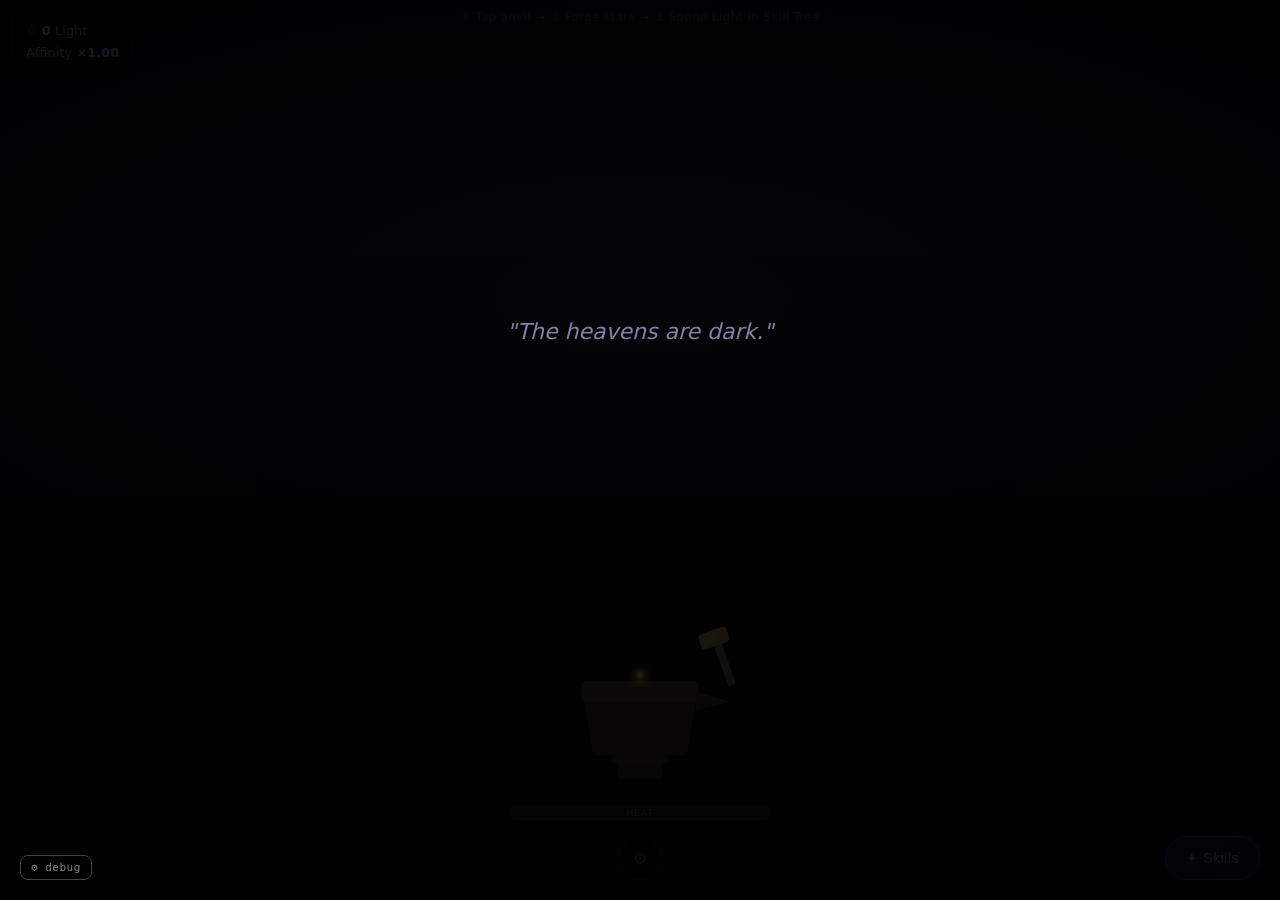
==== game-003-starforge/index.html @ 854ab7e2 "Add game 003: starforge" ====
<!DOCTYPE html>
<html lang="en">
<head>
<meta charset="UTF-8">
<meta name="viewport" content="width=device-width, initial-scale=1, viewport-fit=cover">
<title>Starforge</title>
<link rel="stylesheet" href="style.css">
</head>
<body>

<div id="game-root">

  <svg id="sky-canvas" xmlns="http://www.w3.org/2000/svg">
    <defs>
      <filter id="star-glow">
        <feGaussianBlur in="SourceGraphic" stdDeviation="2.5" result="blur"/>
        <feMerge><feMergeNode in="blur"/><feMergeNode in="SourceGraphic"/></feMerge>
      </filter>
      <filter id="star-glow-strong">
        <feGaussianBlur in="SourceGraphic" stdDeviation="5" result="blur"/>
        <feMerge><feMergeNode in="blur"/><feMergeNode in="SourceGraphic"/></feMerge>
      </filter>
      <filter id="anvil-glow">
        <feGaussianBlur in="SourceGraphic" stdDeviation="4" result="blur"/>
        <feMerge><feMergeNode in="blur"/><feMergeNode in="SourceGraphic"/></feMerge>
      </filter>
      <radialGradient id="sky-bg" cx="50%" cy="60%" r="75%">
        <stop offset="0%" stop-color="hsl(250,40%,14%)"/>
        <stop offset="100%" stop-color="hsl(240,30%,5%)"/>
      </radialGradient>
    </defs>
    <rect id="sky-bg-rect" width="100%" height="100%" fill="url(#sky-bg)"/>
    <g id="constellation-layer"></g>
    <g id="star-layer"></g>
    <g id="particle-layer"></g>
    <g id="flying-star-layer"></g>
  </svg>

  <div id="forge-area">
    <svg id="forge-svg" xmlns="http://www.w3.org/2000/svg" viewBox="0 0 240 180">
      <defs>
        <radialGradient id="ember-glow" cx="50%" cy="50%" r="50%">
          <stop offset="0%" stop-color="#fff8e0" stop-opacity="1"/>
          <stop offset="40%" stop-color="#ffb830" stop-opacity="0.8"/>
          <stop offset="100%" stop-color="#ff6000" stop-opacity="0"/>
        </radialGradient>
        <filter id="ember-filter">
          <feGaussianBlur in="SourceGraphic" stdDeviation="3" result="blur"/>
          <feMerge><feMergeNode in="blur"/><feMergeNode in="SourceGraphic"/></feMerge>
        </filter>
      </defs>
      <!-- Anvil group — hit area -->
      <g id="anvil-hit" style="cursor:pointer">
        <!-- invisible expanded hitbox -->
        <rect x="60" y="40" width="120" height="140" fill="transparent"/>
        <!-- Hammer group (swings on click) -->
        <g id="hammer-group" transform="rotate(-20, 195, 70)">
          <rect x="178" y="54" width="6" height="38" rx="2" fill="#8a7a6a"/>
          <rect x="169" y="48" width="22" height="12" rx="3" fill="#c8a060"/>
          <rect x="171" y="51" width="10" height="6" rx="1" fill="#e0b870" opacity="0.7"/>
        </g>
        <!-- Anvil body -->
        <g id="anvil-body">
          <!-- Pedestal -->
          <rect x="103" y="150" width="34" height="16" rx="3" fill="#3a3028"/>
          <rect x="99" y="148" width="42" height="6" rx="2" fill="#4a3d30"/>
          <!-- Main body trapezoid -->
          <polygon points="85,148 155,148 162,105 78,105" fill="#4a3d30"/>
          <!-- Top face -->
          <rect x="76" y="92" width="88" height="16" rx="4" fill="#5a4a38"/>
          <!-- Horn (right side) -->
          <polygon points="162,100 188,108 162,114" fill="#4a3d30"/>
          <polygon points="162,100 188,108 162,103" fill="#5a4a38" opacity="0.6"/>
          <!-- Highlights -->
          <rect x="78" y="93" width="84" height="4" rx="2" fill="#7a6a54" opacity="0.6"/>
          <polygon points="87,148 153,148 160,108 80,108" fill="#3d3028" opacity="0.4"/>
        </g>
        <!-- Ember on anvil top -->
        <g id="ember-group" filter="url(#ember-filter)">
          <circle id="ember-outer" cx="120" cy="88" r="14" fill="url(#ember-glow)" opacity="0.7"/>
          <circle id="ember-core" cx="120" cy="88" r="6" fill="#ffcc60" opacity="0.9"/>
          <circle id="ember-hot" cx="120" cy="88" r="3" fill="white" opacity="0.95"/>
        </g>
      </g>
    </svg>
    <div id="heat-bar-wrap">
      <div id="heat-bar-fill"></div>
      <span id="heat-label">Heat</span>
    </div>
  </div>

  <div id="hud">
    <div class="h-line">☆ <span class="h-val" id="stars-disp">0</span> Light</div>
    <div class="h-line">Affinity <span class="h-aff" id="affinity-disp">×1.00</span></div>
  </div>

  <div id="header-strip">① Tap anvil → ② Forge stars → ③ Spend Light in Skill Tree</div>

  <button id="skills-btn" aria-label="Open skills">✦ Skills</button>
  <button id="settings-btn" aria-label="Settings">⚙</button>

  <div id="skills-drawer">
    <div id="drawer-head">
      <span id="drawer-title">Skill Tree</span>
      <button id="drawer-close" aria-label="Close">✕</button>
    </div>
    <div id="drawer-body"></div>
  </div>

  <div id="settings-menu">
    <button id="export-btn">Export Save</button>
    <button id="import-btn">Import Save</button>
    <button id="reset-btn">Reset Game</button>
    <button id="settings-close">✕ Close</button>
  </div>

  <div id="import-modal" style="display:none">
    <div id="import-box">
      <div class="modal-title">Paste Save String</div>
      <textarea id="import-ta" placeholder="Paste base64 save here..."></textarea>
      <div id="import-btns">
        <button id="import-confirm">Import</button>
        <button id="import-cancel">Cancel</button>
      </div>
    </div>
  </div>

  <div id="supernova-btn-wrap">
    <button id="supernova-btn">✦ Supernova</button>
  </div>

  <div id="confirm-modal" style="display:none">
    <div id="confirm-box">
      <div class="modal-title">Supernova</div>
      <div id="confirm-msg"></div>
      <div id="confirm-btns">
        <button id="confirm-yes">Ignite</button>
        <button id="confirm-no">Cancel</button>
      </div>
    </div>
  </div>

  <div id="toast-container"></div>
  <div id="flash-overlay"></div>

  <div id="intro-overlay">
    <div id="intro-lines">
      <div class="intro-line" id="il-1">"The heavens are dark."</div>
      <div class="intro-line" id="il-2">"You are the last Starsmith."</div>
      <div class="intro-line" id="il-3">"Tap the anvil — forge light from fallen embers."</div>
    </div>
    <div id="intro-anvil-hint" style="opacity:0">
      <div id="intro-pulse-ring"></div>
      <div id="intro-hint-text">Tap the anvil below to begin</div>
    </div>
  </div>

</div>

<!-- Load order: data → canvas → ui → game → debug -->
<script src="data.js"></script>
<script src="canvas.js"></script>
<script src="ui.js"></script>
<script src="game.js"></script>
<script src="../debug.js"></script>

</body>
</html>
---- game-003-starforge/style.css ----
/* style.css — Starforge */

:root {
  --sky-hue: 250;
  --ember: #ffb830;
  --accent: hsl(228, 75%, 61%);
  --text-muted: #7a7a9a;
  --bg-deep: hsl(240,30%,5%);
}

* { margin: 0; padding: 0; box-sizing: border-box; }

html, body {
  width: 100%; height: 100%;
  overflow: hidden;
  background: var(--bg-deep);
  font-family: system-ui, sans-serif;
  color: #c8c8e8;
  user-select: none;
  -webkit-user-select: none;
}

/* ---------- Root layout ---------- */
#game-root {
  position: fixed; inset: 0;
  display: flex; flex-direction: column;
}

/* ---------- Sky (top 55%) ---------- */
#sky-canvas {
  flex: 0 0 55vh;
  width: 100%;
  display: block;
  touch-action: none;
}

/* ---------- Forge area (middle 35%+) ---------- */
#forge-area {
  flex: 1;
  display: flex;
  flex-direction: column;
  align-items: center;
  justify-content: center;
  position: relative;
  padding-bottom: clamp(8px, 2vh, 20px);
}

#forge-svg {
  width: clamp(180px, 28vw, 320px);
  height: auto;
  display: block;
  touch-action: none;
}

#anvil-hit {
  touch-action: manipulation;
}

/* ---------- Heat bar ---------- */
#heat-bar-wrap {
  position: relative;
  width: clamp(140px, 24vw, 260px);
  height: 14px;
  background: rgba(255,255,255,0.07);
  border-radius: 8px;
  overflow: hidden;
  margin-top: 8px;
  border: 1px solid rgba(255,255,255,0.1);
}

#heat-bar-fill {
  height: 100%;
  width: 0%;
  background: linear-gradient(90deg, #c04000, #ffb830, #fff8c0);
  border-radius: 8px;
  transition: width 0.1s linear, background 0.3s;
}

#heat-bar-fill.heat-pulse {
  animation: heat-glow 0.4s ease-in-out infinite alternate;
}

#heat-label {
  position: absolute;
  inset: 0;
  display: flex; align-items: center; justify-content: center;
  font-size: 9px;
  color: rgba(255,255,255,0.4);
  letter-spacing: 1px;
  text-transform: uppercase;
  pointer-events: none;
}

/* ---------- HUD ---------- */
#hud {
  position: fixed; top: 12px; left: 12px; z-index: 100;
  background: rgba(0,0,0,0.5);
  border: 1px solid rgba(255,255,255,0.08);
  border-radius: 10px;
  padding: 7px 13px;
  line-height: 1.7;
  backdrop-filter: blur(4px);
}
#hud .h-line { font-size: 13px; color: #a8a8cc; }
#hud .h-val  { color: #ffcc60; font-weight: 600; }
#hud .h-aff  { color: #a0b8ff; font-weight: 600; }

/* ---------- Header strip ---------- */
#header-strip {
  position: fixed; top: 10px; left: 50%; transform: translateX(-50%);
  z-index: 100;
  font-size: 9pt; color: #55556a; letter-spacing: 0.3px;
  pointer-events: none; white-space: nowrap;
}

/* ---------- Skills button (bottom-right) ---------- */
#skills-btn {
  position: fixed; bottom: 20px; right: 20px; z-index: 200;
  background: linear-gradient(135deg, #1a1a3a, #0e0e24);
  border: 1.5px solid #4040a0;
  border-radius: 50px;
  color: #a0a0ff;
  font-size: 14px;
  padding: 11px 20px;
  cursor: pointer;
  letter-spacing: 0.5px;
  touch-action: manipulation;
  transition: box-shadow 0.3s;
  box-shadow: 0 0 12px #4040a055;
  min-width: 44px; min-height: 44px;
}
#skills-btn:hover { box-shadow: 0 0 22px #8080ff88; }

/* ---------- Settings button (bottom-center) ---------- */
#settings-btn {
  position: fixed; bottom: 20px; left: 50%; transform: translateX(-50%);
  z-index: 200;
  background: rgba(0,0,0,0.5);
  border: 1px solid rgba(255,255,255,0.12);
  border-radius: 50%;
  color: #666688;
  font-size: 16px;
  width: 44px; height: 44px;
  cursor: pointer;
  touch-action: manipulation;
  transition: color 0.2s;
}
#settings-btn:hover { color: #aaaacc; }

/* ---------- Settings menu ---------- */
#settings-menu {
  position: fixed; bottom: 74px; left: 50%; transform: translateX(-50%);
  z-index: 300;
  background: #0e0e1e;
  border: 1px solid rgba(255,255,255,0.1);
  border-radius: 12px;
  padding: 10px;
  display: none;
  flex-direction: column;
  gap: 6px;
  min-width: 160px;
  box-shadow: 0 4px 24px rgba(0,0,0,0.6);
}
#settings-menu.open { display: flex; }
#settings-menu button {
  background: rgba(255,255,255,0.05);
  border: 1px solid rgba(255,255,255,0.1);
  border-radius: 8px;
  color: #a0a0c0;
  font-size: 13px;
  padding: 9px 16px;
  cursor: pointer;
  touch-action: manipulation;
  text-align: left;
  transition: background 0.2s;
}
#settings-menu button:hover { background: rgba(255,255,255,0.1); }
#settings-close { color: #666688; }

/* ---------- Skill drawer ---------- */
#skills-drawer {
  position: fixed; top: 0; right: -45%;
  width: clamp(280px, 42%, 420px);
  height: 100vh; z-index: 300;
  background: #08081a;
  border-left: 1px solid rgba(255,255,255,0.08);
  display: flex; flex-direction: column;
  transition: right 0.35s cubic-bezier(0.4,0,0.2,1);
  overflow: hidden;
}
#skills-drawer.open { right: 0; }

@media (max-width: 700px) {
  #skills-drawer { width: 100%; right: -100%; }
  #skills-drawer.open { right: 0; }
}

#drawer-head {
  padding: 16px 14px 10px;
  display: flex; align-items: center; justify-content: space-between;
  border-bottom: 1px solid rgba(255,255,255,0.06);
  flex-shrink: 0;
}
#drawer-title { font-size: 15px; color: #a0a0d8; letter-spacing: 1px; }
#drawer-close {
  background: none; border: none; color: #555577;
  font-size: 20px; cursor: pointer; line-height: 1; padding: 4px 6px;
  touch-action: manipulation;
}
#drawer-close:hover { color: #a0a0d8; }

#drawer-body {
  flex: 1; overflow-y: auto;
  padding: 10px 10px 80px;
}
#drawer-body::-webkit-scrollbar { width: 4px; }
#drawer-body::-webkit-scrollbar-thumb { background: #222244; border-radius: 2px; }

.branch-section { margin-bottom: 14px; }
.branch-header {
  font-size: 11px; letter-spacing: 1px; text-transform: uppercase;
  color: #5555aa; padding: 6px 4px 4px; font-weight: 600;
}

.skill-node {
  margin: 4px 0; padding: 9px 12px;
  border-radius: 8px;
  border: 1.5px solid #1e1e3a;
  background: #10102a;
  cursor: default;
  transition: box-shadow 0.3s, background 0.2s;
}
.skill-node.locked { border-color: #181830; }
.skill-node.locked .sn-name { color: #333355; }
.skill-node.locked .sn-lore { color: #222240; }
.skill-node.locked .sn-effect { color: #282848; }
.skill-node.locked .sn-cost { color: #282848; }
.skill-node.available {
  border-color: #5555cc; cursor: pointer;
  animation: avail-pulse 2s ease-in-out infinite;
}
.skill-node.available:hover { background: #14143a; }
.skill-node.owned { background: #14143a; border-color: #3333aa; border-left: 3px solid #7070ee; }
.skill-node.owned .sn-name { color: #a0a0ff; }
.skill-node.owned .sn-cost { display: none; }
.skill-node.owned .sn-req  { display: none; }

.sn-name   { font-size: 13px; font-weight: 600; margin-bottom: 2px; color: #c0c0e8; }
.sn-lore   { font-size: 10px; font-style: italic; color: #444466; margin-bottom: 4px; line-height: 1.4; }
.sn-effect { font-size: 10px; color: #7070aa; margin-top: 2px; }
.sn-cost   { font-size: 11px; color: #ffcc60; margin-top: 4px; }
.sn-req    { font-size: 10px; color: #885500; margin-top: 2px; }

.skill-node.flash-node { animation: node-flash 0.4s ease-out; }

/* ---------- Supernova button ---------- */
#supernova-btn-wrap {
  position: fixed; bottom: 70px; right: 20px; z-index: 200;
  display: none;
}
#supernova-btn {
  background: linear-gradient(135deg, #3a1a6a, #1a0a3a);
  border: 1.5px solid #aa55ff;
  border-radius: 50px;
  color: #ddaaff;
  font-size: 14px;
  padding: 11px 22px;
  cursor: pointer;
  touch-action: manipulation;
  letter-spacing: 0.5px;
  box-shadow: 0 0 18px #aa55ff55;
  animation: supernova-pulse 2s ease-in-out infinite;
  min-height: 44px;
}

/* ---------- Toast ---------- */
#toast-container {
  position: fixed; bottom: 80px; left: 50%; transform: translateX(-50%);
  z-index: 500;
  display: flex; flex-direction: column; align-items: center; gap: 6px;
  pointer-events: none;
}
.toast {
  background: rgba(20,20,50,0.92);
  border: 1px solid rgba(100,100,200,0.3);
  border-radius: 20px;
  padding: 8px 20px;
  font-size: 13px; color: #c0c0e8;
  opacity: 0; transform: translateY(8px);
  transition: opacity 0.3s, transform 0.3s;
  font-style: italic;
}
.toast.toast-show { opacity: 1; transform: translateY(0); }

/* ---------- Flash overlay ---------- */
#flash-overlay {
  position: fixed; inset: 0;
  pointer-events: none; z-index: 999;
  opacity: 0; background: #aa55ff;
}

/* ---------- Intro overlay ---------- */
#intro-overlay {
  position: fixed; inset: 0; z-index: 600;
  background: rgba(0,0,0,0.88);
  display: flex; flex-direction: column;
  align-items: center; justify-content: center;
  gap: 0;
  pointer-events: all;
}

#intro-lines {
  display: flex; flex-direction: column; align-items: center; gap: 18px;
  margin-bottom: 40px;
}
.intro-line {
  font-size: clamp(16px, 3vw, 22px);
  color: #8080aa;
  font-style: italic;
  text-align: center;
  opacity: 0; transform: translateY(12px);
  transition: opacity 0.8s ease, transform 0.8s ease;
  max-width: 500px;
  padding: 0 20px;
}
.intro-line.visible { opacity: 1; transform: translateY(0); }

#intro-anvil-hint {
  display: flex; flex-direction: column; align-items: center; gap: 12px;
}
#intro-pulse-ring {
  width: 60px; height: 60px;
  border-radius: 50%;
  border: 2px solid #ffb830;
  animation: intro-ring 1s ease-in-out infinite alternate;
}
#intro-hint-text {
  font-size: 13px; color: #ffb83088; letter-spacing: 0.5px;
}

/* ---------- Modals ---------- */
#import-modal, #confirm-modal {
  position: fixed; inset: 0; z-index: 700;
  background: rgba(0,0,0,0.8);
  display: none; align-items: center; justify-content: center;
}
#import-box, #confirm-box {
  background: #10102a;
  border: 1px solid rgba(255,255,255,0.1);
  border-radius: 14px;
  padding: 24px;
  width: min(360px, 90vw);
  display: flex; flex-direction: column; gap: 14px;
}
.modal-title { font-size: 15px; color: #a0a0d8; font-weight: 600; letter-spacing: 0.5px; }
#import-ta {
  width: 100%; height: 100px;
  background: rgba(255,255,255,0.05);
  border: 1px solid rgba(255,255,255,0.1);
  border-radius: 8px;
  color: #c0c0e8; font-size: 12px; font-family: monospace;
  padding: 8px; resize: none;
}
#import-btns, #confirm-btns { display: flex; gap: 10px; justify-content: flex-end; }
#import-btns button, #confirm-btns button {
  background: rgba(255,255,255,0.07);
  border: 1px solid rgba(255,255,255,0.15);
  border-radius: 8px; color: #a0a0c8;
  font-size: 13px; padding: 8px 18px;
  cursor: pointer; touch-action: manipulation;
  transition: background 0.2s;
}
#import-btns button:hover, #confirm-btns button:hover { background: rgba(255,255,255,0.14); }
#import-confirm, #confirm-yes {
  background: rgba(100,60,200,0.3);
  border-color: #6644cc;
  color: #c0a0ff;
}
#confirm-msg { font-size: 13px; color: #8888aa; line-height: 1.5; }

/* ---------- Keyframes ---------- */
@keyframes star-twinkle {
  0%, 100% { opacity: 1; }
  50%       { opacity: 0.7; }
}
@keyframes avail-pulse {
  0%, 100% { box-shadow: 0 0 5px #3333aa; }
  50%       { box-shadow: 0 0 16px #5555cc, 0 0 28px #3333aa44; }
}
@keyframes node-flash {
  0%   { filter: brightness(1); }
  40%  { filter: brightness(2.5) saturate(2); }
  100% { filter: brightness(1); }
}
@keyframes heat-glow {
  0%   { box-shadow: inset 0 0 6px #ffb830aa; }
  100% { box-shadow: inset 0 0 16px #fff8c0cc, 0 0 10px #ffb83066; }
}
@keyframes supernova-pulse {
  0%, 100% { box-shadow: 0 0 10px #aa55ff55; }
  50%       { box-shadow: 0 0 24px #aa55ffaa, 0 0 40px #aa55ff44; }
}
@keyframes intro-ring {
  0%   { transform: scale(0.9); opacity: 0.6; box-shadow: 0 0 8px #ffb83088; }
  100% { transform: scale(1.15); opacity: 1; box-shadow: 0 0 22px #ffb830cc; }
}
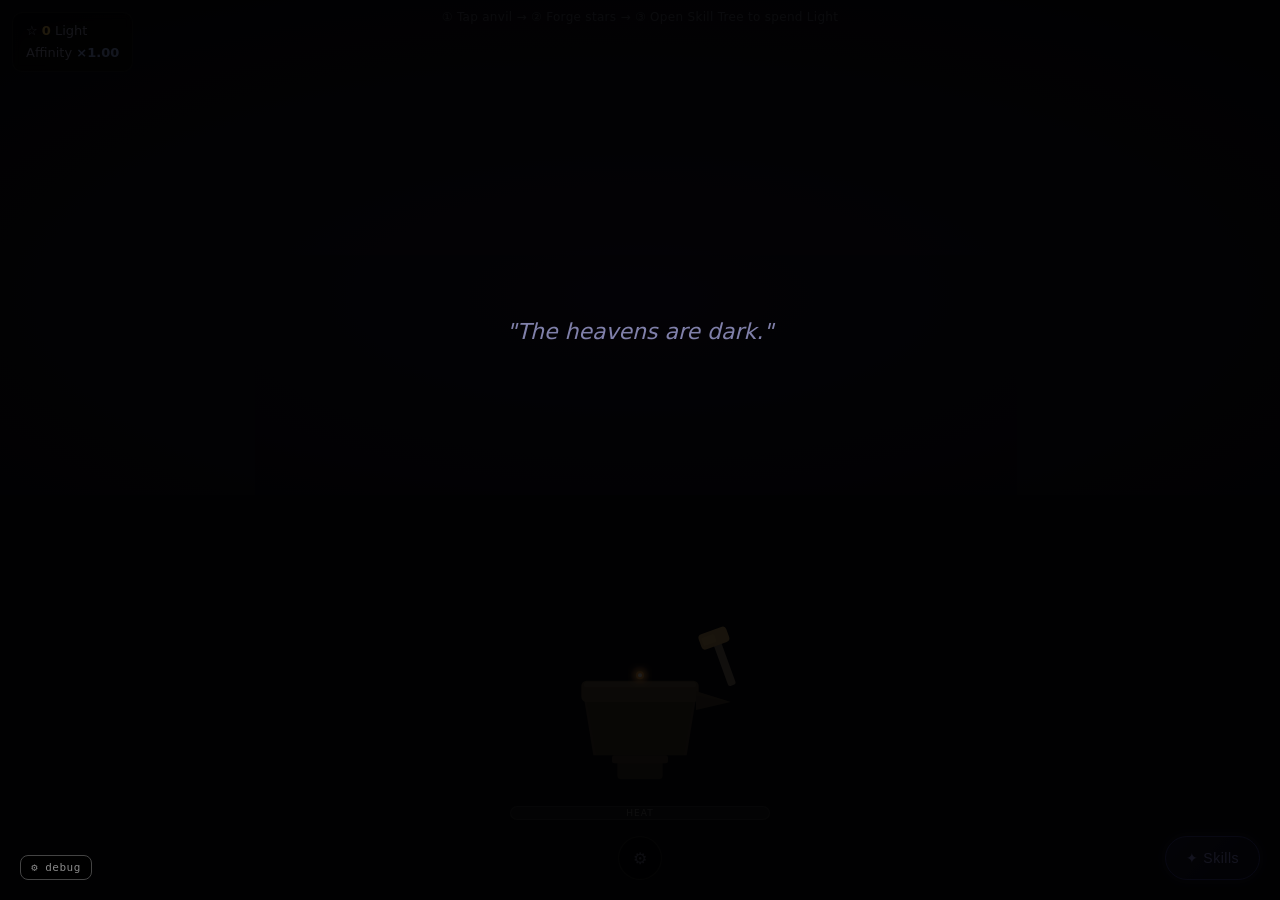
==== commit 53a078c4: "game-003: rework skills into branching tree modal + 7 new mechanics; log playtest feedback" ====
--- a/game-003-starforge/index.html
+++ b/game-003-starforge/index.html
@@ -34,6 +34,9 @@
     <g id="star-layer"></g>
     <g id="particle-layer"></g>
     <g id="flying-star-layer"></g>
+    <g id="shooting-star-layer"></g>
+    <g id="chain-lightning-layer"></g>
+    <g id="comet-layer"></g>
   </svg>
 
   <div id="forge-area">
@@ -50,32 +53,23 @@
         </filter>
       </defs>
       <!-- Anvil group — hit area -->
-      <g id="anvil-hit" style="cursor:pointer">
-        <!-- invisible expanded hitbox -->
+      <g id="anvil-hit" style="cursor:pointer;touch-action:manipulation">
         <rect x="60" y="40" width="120" height="140" fill="transparent"/>
-        <!-- Hammer group (swings on click) -->
         <g id="hammer-group" transform="rotate(-20, 195, 70)">
           <rect x="178" y="54" width="6" height="38" rx="2" fill="#8a7a6a"/>
           <rect x="169" y="48" width="22" height="12" rx="3" fill="#c8a060"/>
           <rect x="171" y="51" width="10" height="6" rx="1" fill="#e0b870" opacity="0.7"/>
         </g>
-        <!-- Anvil body -->
         <g id="anvil-body">
-          <!-- Pedestal -->
           <rect x="103" y="150" width="34" height="16" rx="3" fill="#3a3028"/>
           <rect x="99" y="148" width="42" height="6" rx="2" fill="#4a3d30"/>
-          <!-- Main body trapezoid -->
           <polygon points="85,148 155,148 162,105 78,105" fill="#4a3d30"/>
-          <!-- Top face -->
           <rect x="76" y="92" width="88" height="16" rx="4" fill="#5a4a38"/>
-          <!-- Horn (right side) -->
           <polygon points="162,100 188,108 162,114" fill="#4a3d30"/>
           <polygon points="162,100 188,108 162,103" fill="#5a4a38" opacity="0.6"/>
-          <!-- Highlights -->
           <rect x="78" y="93" width="84" height="4" rx="2" fill="#7a6a54" opacity="0.6"/>
           <polygon points="87,148 153,148 160,108 80,108" fill="#3d3028" opacity="0.4"/>
         </g>
-        <!-- Ember on anvil top -->
         <g id="ember-group" filter="url(#ember-filter)">
           <circle id="ember-outer" cx="120" cy="88" r="14" fill="url(#ember-glow)" opacity="0.7"/>
           <circle id="ember-core" cx="120" cy="88" r="6" fill="#ffcc60" opacity="0.9"/>
@@ -94,17 +88,21 @@
     <div class="h-line">Affinity <span class="h-aff" id="affinity-disp">×1.00</span></div>
   </div>
 
-  <div id="header-strip">① Tap anvil → ② Forge stars → ③ Spend Light in Skill Tree</div>
+  <div id="header-strip">① Tap anvil → ② Forge stars → ③ Open Skill Tree to spend Light</div>
 
-  <button id="skills-btn" aria-label="Open skills">✦ Skills</button>
+  <button id="skills-btn" aria-label="Open skill tree">✦ Skills</button>
   <button id="settings-btn" aria-label="Settings">⚙</button>
 
-  <div id="skills-drawer">
-    <div id="drawer-head">
-      <span id="drawer-title">Skill Tree</span>
-      <button id="drawer-close" aria-label="Close">✕</button>
+  <!-- ===== SKILL MODAL (replaces drawer) ===== -->
+  <div id="skill-modal" role="dialog" aria-modal="true" aria-label="Skill Tree">
+    <div id="skill-modal-box">
+      <div id="skill-modal-head">
+        <span id="skill-modal-title">Skill Tree</span>
+        <span id="modal-light-count">0 Light</span>
+        <button id="modal-close-btn" aria-label="Close skill tree" style="touch-action:manipulation">✕</button>
+      </div>
+      <div id="skill-tree-container"></div>
     </div>
-    <div id="drawer-body"></div>
   </div>
 
   <div id="settings-menu">
--- a/game-003-starforge/style.css
+++ b/game-003-starforge/style.css
@@ -1,4 +1,4 @@
-/* style.css — Starforge */
+/* style.css — Starforge v2 */
 
 :root {
   --sky-hue: 250;
@@ -34,7 +34,7 @@
   touch-action: none;
 }
 
-/* ---------- Forge area (middle 35%+) ---------- */
+/* ---------- Forge area ---------- */
 #forge-area {
   flex: 1;
   display: flex;
@@ -50,6 +50,59 @@
   height: auto;
   display: block;
   touch-action: none;
+}
+
+/* Twin anvil layout */
+.twin-anvil-wrap {
+  display: flex;
+  flex-direction: row;
+  gap: clamp(10px, 3vw, 32px);
+  align-items: center;
+  justify-content: center;
+  width: 100%;
+}
+.forge-container {
+  display: flex;
+  flex-direction: column;
+  align-items: center;
+  gap: 4px;
+}
+.forge-container #forge-svg,
+.forge-svg-2 {
+  width: clamp(130px, 20vw, 230px);
+  height: auto;
+  display: block;
+  touch-action: none;
+}
+.heat-bar-wrap-inline {
+  position: relative;
+  width: clamp(110px, 18vw, 200px);
+  height: 14px;
+  background: rgba(255,255,255,0.07);
+  border-radius: 8px;
+  overflow: hidden;
+  border: 1px solid rgba(255,255,255,0.1);
+}
+.heat-bar-fill-2 {
+  height: 100%;
+  width: 0%;
+  background: linear-gradient(90deg, #c04000, #ffb830, #fff8c0);
+  border-radius: 8px;
+  transition: width 0.1s linear;
+}
+.heat-label-2 {
+  position: absolute;
+  inset: 0;
+  display: flex; align-items: center; justify-content: center;
+  font-size: 9px;
+  color: rgba(255,255,255,0.4);
+  letter-spacing: 1px;
+  text-transform: uppercase;
+  pointer-events: none;
+}
+
+@media (max-width: 600px) {
+  .twin-anvil-wrap { flex-direction: column; gap: 8px; }
 }
 
 #anvil-hit {
@@ -177,81 +230,154 @@
 #settings-menu button:hover { background: rgba(255,255,255,0.1); }
 #settings-close { color: #666688; }
 
-/* ---------- Skill drawer ---------- */
-#skills-drawer {
-  position: fixed; top: 0; right: -45%;
-  width: clamp(280px, 42%, 420px);
-  height: 100vh; z-index: 300;
+/* ---------- SKILL MODAL ---------- */
+#skill-modal {
+  position: fixed; inset: 0;
+  z-index: 400;
+  background: rgba(0,0,0,0.75);
+  display: none;
+  align-items: center;
+  justify-content: center;
+  backdrop-filter: blur(3px);
+  /* scale+fade in */
+  opacity: 0;
+  pointer-events: none;
+  transition: opacity 180ms ease;
+}
+#skill-modal.open {
+  display: flex;
+  opacity: 1;
+  pointer-events: all;
+  animation: modal-in 180ms ease forwards;
+}
+
+#skill-modal-box {
   background: #08081a;
-  border-left: 1px solid rgba(255,255,255,0.08);
-  display: flex; flex-direction: column;
-  transition: right 0.35s cubic-bezier(0.4,0,0.2,1);
+  border: 1px solid rgba(255,255,255,0.08);
+  border-radius: 16px;
+  width: min(92vw, 620px);
+  max-height: 90vh;
+  display: flex;
+  flex-direction: column;
   overflow: hidden;
-}
-#skills-drawer.open { right: 0; }
-
-@media (max-width: 700px) {
-  #skills-drawer { width: 100%; right: -100%; }
-  #skills-drawer.open { right: 0; }
-}
-
-#drawer-head {
-  padding: 16px 14px 10px;
-  display: flex; align-items: center; justify-content: space-between;
+  box-shadow: 0 8px 48px rgba(0,0,0,0.8), 0 0 0 1px rgba(80,80,200,0.15);
+}
+
+@media (max-width: 500px) {
+  #skill-modal-box {
+    width: 100vw;
+    max-height: 100dvh;
+    border-radius: 0;
+  }
+}
+
+#skill-modal-head {
+  display: flex;
+  align-items: center;
+  gap: 10px;
+  padding: 14px 16px 10px;
   border-bottom: 1px solid rgba(255,255,255,0.06);
   flex-shrink: 0;
 }
-#drawer-title { font-size: 15px; color: #a0a0d8; letter-spacing: 1px; }
-#drawer-close {
+#skill-modal-title {
+  font-size: 15px;
+  color: #a0a0d8;
+  letter-spacing: 1px;
+  font-weight: 600;
+  flex: 1;
+}
+#modal-light-count {
+  font-size: 12px;
+  color: #ffcc60;
+  font-weight: 600;
+  margin-right: 6px;
+}
+#modal-close-btn {
   background: none; border: none; color: #555577;
   font-size: 20px; cursor: pointer; line-height: 1; padding: 4px 6px;
   touch-action: manipulation;
-}
-#drawer-close:hover { color: #a0a0d8; }
-
-#drawer-body {
-  flex: 1; overflow-y: auto;
-  padding: 10px 10px 80px;
-}
-#drawer-body::-webkit-scrollbar { width: 4px; }
-#drawer-body::-webkit-scrollbar-thumb { background: #222244; border-radius: 2px; }
-
-.branch-section { margin-bottom: 14px; }
-.branch-header {
-  font-size: 11px; letter-spacing: 1px; text-transform: uppercase;
-  color: #5555aa; padding: 6px 4px 4px; font-weight: 600;
-}
-
-.skill-node {
-  margin: 4px 0; padding: 9px 12px;
-  border-radius: 8px;
-  border: 1.5px solid #1e1e3a;
-  background: #10102a;
-  cursor: default;
-  transition: box-shadow 0.3s, background 0.2s;
-}
-.skill-node.locked { border-color: #181830; }
-.skill-node.locked .sn-name { color: #333355; }
-.skill-node.locked .sn-lore { color: #222240; }
-.skill-node.locked .sn-effect { color: #282848; }
-.skill-node.locked .sn-cost { color: #282848; }
-.skill-node.available {
-  border-color: #5555cc; cursor: pointer;
-  animation: avail-pulse 2s ease-in-out infinite;
-}
-.skill-node.available:hover { background: #14143a; }
-.skill-node.owned { background: #14143a; border-color: #3333aa; border-left: 3px solid #7070ee; }
-.skill-node.owned .sn-name { color: #a0a0ff; }
-.skill-node.owned .sn-cost { display: none; }
-.skill-node.owned .sn-req  { display: none; }
-
-.sn-name   { font-size: 13px; font-weight: 600; margin-bottom: 2px; color: #c0c0e8; }
-.sn-lore   { font-size: 10px; font-style: italic; color: #444466; margin-bottom: 4px; line-height: 1.4; }
-.sn-effect { font-size: 10px; color: #7070aa; margin-top: 2px; }
-.sn-cost   { font-size: 11px; color: #ffcc60; margin-top: 4px; }
-.sn-req    { font-size: 10px; color: #885500; margin-top: 2px; }
-
-.skill-node.flash-node { animation: node-flash 0.4s ease-out; }
+  min-width: 44px; min-height: 44px;
+  display: flex; align-items: center; justify-content: center;
+  border-radius: 8px;
+  transition: color 0.2s, background 0.2s;
+}
+#modal-close-btn:hover { color: #a0a0d8; background: rgba(255,255,255,0.06); }
+
+#skill-tree-container {
+  flex: 1;
+  overflow-y: auto;
+  overflow-x: hidden;
+  padding: 10px 8px 20px;
+}
+#skill-tree-container::-webkit-scrollbar { width: 4px; }
+#skill-tree-container::-webkit-scrollbar-thumb { background: #222244; border-radius: 2px; }
+
+#skill-tree-svg {
+  touch-action: manipulation;
+}
+
+/* Mechanic node glow pulse */
+@keyframes mech-pulse {
+  0%, 100% { opacity: 0.4; }
+  50%       { opacity: 0.9; }
+}
+
+/* Tree node flash feedback */
+.flash-node { animation: node-flash 0.4s ease-out; }
+
+/* ---------- Node tooltip card ---------- */
+.node-tooltip {
+  position: absolute;
+  z-index: 500;
+  background: #0c0c22;
+  border: 1px solid rgba(255,255,255,0.12);
+  border-radius: 10px;
+  padding: 12px 14px;
+  width: 180px;
+  box-shadow: 0 4px 24px rgba(0,0,0,0.7);
+  pointer-events: all;
+}
+.tip-name   { font-size: 13px; font-weight: 700; margin-bottom: 5px; }
+.tip-flavor { font-size: 10px; font-style: italic; color: #555577; margin-bottom: 6px; line-height: 1.4; }
+.tip-effect { font-size: 11px; color: #9090cc; margin-bottom: 6px; line-height: 1.4; }
+.tip-cost   { font-size: 12px; color: #ffcc60; font-weight: 600; margin-bottom: 8px; }
+.tip-req    { font-size: 10px; color: #885500; margin-bottom: 4px; }
+.tip-owned  { font-size: 11px; color: #6060ee; }
+.tip-forge-btn {
+  display: block;
+  width: 100%;
+  padding: 8px;
+  background: rgba(80,60,200,0.3);
+  border: 1px solid #5544cc;
+  border-radius: 7px;
+  color: #c0b0ff;
+  font-size: 13px;
+  font-weight: 600;
+  cursor: pointer;
+  touch-action: manipulation;
+  transition: background 0.2s;
+  text-align: center;
+  min-height: 44px;
+}
+.tip-forge-btn:hover { background: rgba(80,60,200,0.5); }
+
+/* ---------- Combo counter ---------- */
+#combo-counter {
+  position: fixed;
+  pointer-events: none;
+  z-index: 500;
+  transition: opacity 0.3s;
+  font-family: system-ui, sans-serif;
+  letter-spacing: 1px;
+}
+@keyframes combo-pop {
+  0%   { transform: scale(0.7) translateY(0); }
+  50%  { transform: scale(1.2) translateY(-8px); }
+  100% { transform: scale(1) translateY(-4px); }
+}
+
+/* ---------- Moon group ---------- */
+.moon-group { pointer-events: none; }
 
 /* ---------- Supernova button ---------- */
 #supernova-btn-wrap {
@@ -308,7 +434,6 @@
   gap: 0;
   pointer-events: all;
 }
-
 #intro-lines {
   display: flex; flex-direction: column; align-items: center; gap: 18px;
   margin-bottom: 40px;
@@ -334,11 +459,9 @@
   border: 2px solid #ffb830;
   animation: intro-ring 1s ease-in-out infinite alternate;
 }
-#intro-hint-text {
-  font-size: 13px; color: #ffb83088; letter-spacing: 0.5px;
-}
-
-/* ---------- Modals ---------- */
+#intro-hint-text { font-size: 13px; color: #ffb83088; letter-spacing: 0.5px; }
+
+/* ---------- Modals (import / confirm) ---------- */
 #import-modal, #confirm-modal {
   position: fixed; inset: 0; z-index: 700;
   background: rgba(0,0,0,0.8);
@@ -369,6 +492,7 @@
   font-size: 13px; padding: 8px 18px;
   cursor: pointer; touch-action: manipulation;
   transition: background 0.2s;
+  min-height: 44px;
 }
 #import-btns button:hover, #confirm-btns button:hover { background: rgba(255,255,255,0.14); }
 #import-confirm, #confirm-yes {
@@ -384,8 +508,8 @@
   50%       { opacity: 0.7; }
 }
 @keyframes avail-pulse {
-  0%, 100% { box-shadow: 0 0 5px #3333aa; }
-  50%       { box-shadow: 0 0 16px #5555cc, 0 0 28px #3333aa44; }
+  0%, 100% { opacity: 0.85; }
+  50%       { opacity: 1; filter: drop-shadow(0 0 6px #5555cc); }
 }
 @keyframes node-flash {
   0%   { filter: brightness(1); }
@@ -404,3 +528,7 @@
   0%   { transform: scale(0.9); opacity: 0.6; box-shadow: 0 0 8px #ffb83088; }
   100% { transform: scale(1.15); opacity: 1; box-shadow: 0 0 22px #ffb830cc; }
 }
+@keyframes modal-in {
+  from { opacity: 0; transform: scale(0.96); }
+  to   { opacity: 1; transform: scale(1); }
+}
